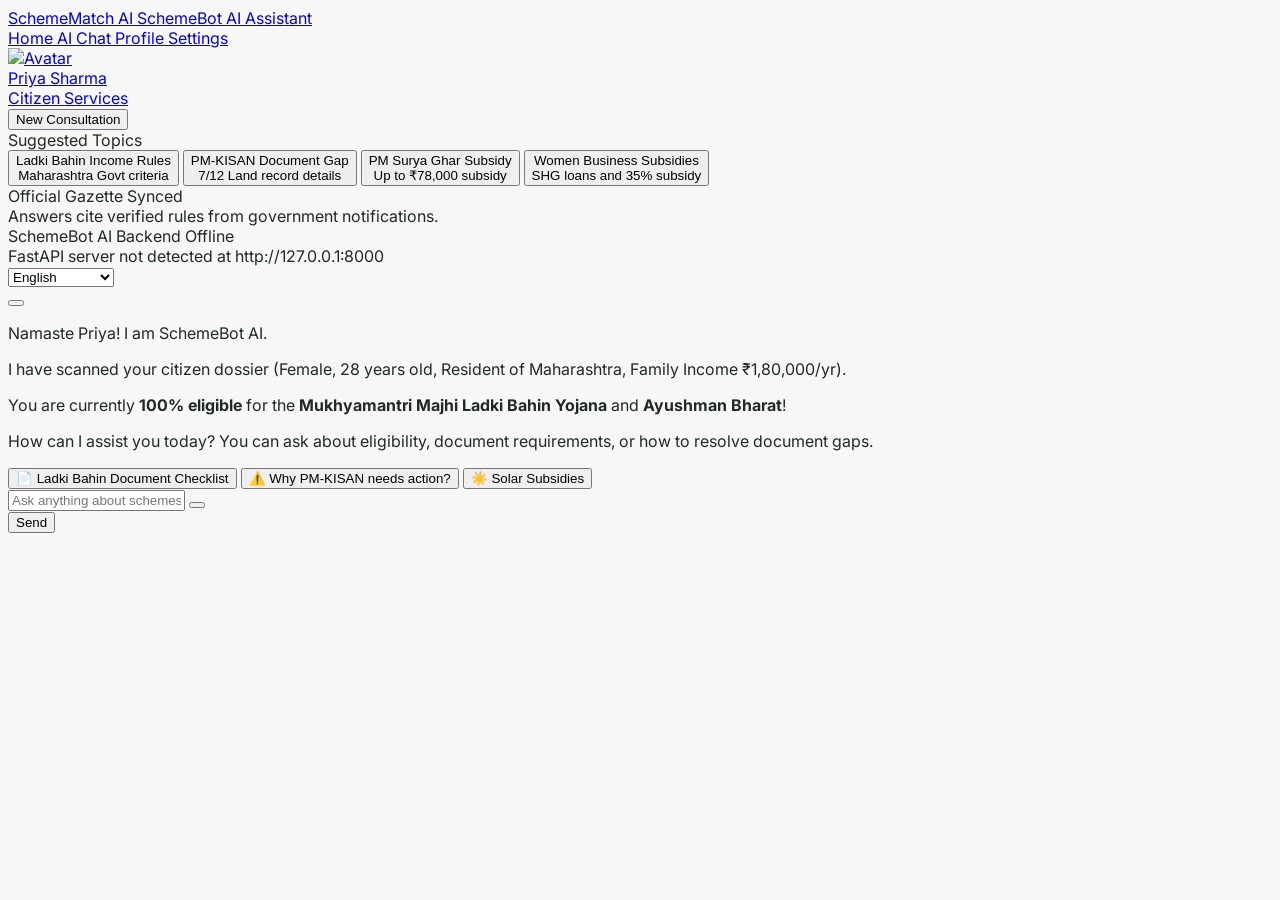
==== chat.html @ 95e85636 "Temp Commit" ====
<!DOCTYPE html>
<html lang="en">
<head>
  <meta charset="UTF-8">
  <meta name="viewport" content="width=device-width, initial-scale=1.0">
  <title>AI Chat Interface — SchemeBot | SchemeMatch AI</title>
  <meta name="description" content="Chat with SchemeBot AI to reverse-match government welfare schemes, decode gazette eligibility rules, and verify document prerequisites.">

  <!-- Favicon -->
  <link rel="icon" type="image/svg+xml" href="data:image/svg+xml,<svg xmlns='http://www.w3.org/2000/svg' viewBox='0 0 24 24' fill='%23075E50'><path d='M12 2L3 7v6c0 5.55 3.84 10.74 9 12 5.16-1.26 9-6.45 9-12V7l-9-5zm-2 16l-4-4 1.41-1.41L10 15.17l6.59-6.59L18 10l-8 8z'/></svg>">

  <!-- Google Fonts: Inter -->
  <link rel="preconnect" href="https://fonts.googleapis.com">
  <link rel="preconnect" href="https://fonts.gstatic.com" crossorigin>
  <link href="https://fonts.googleapis.com/css2?family=Inter:wght@300;400;500;600;700;800&display=swap" rel="stylesheet">

  <!-- Tailwind CSS CDN -->
  <script src="https://cdn.tailwindcss.com"></script>
  <script>
    tailwind.config = {
      theme: {
        extend: {
          colors: {
            gov: {
              DEFAULT: '#075E50',
              hover: '#064C41',
              soft: '#E5F1ED',
              dark: '#04362E',
              bg: '#F7F8F5',
              surface: '#FFFFFF',
              muted: '#F0F3EF',
              border: '#DDE4DE',
              text: '#202923',
              subtext: '#5D6962',
              accent: '#D99A42'
            }
          },
          fontFamily: {
            sans: ['Inter', 'sans-serif']
          }
        }
      }
    }
  </script>

  <!-- Lucide Icons -->
  <script src="https://unpkg.com/lucide@latest"></script>
  <script src="https://cdn.jsdelivr.net/npm/@supabase/supabase-js@2"></script>
  <script type="module" src="js/auth-nav.js"></script>

  <!-- Custom Styles -->
  <link rel="stylesheet" href="css/styles.css">
</head>
<body class="bg-gov-bg text-gov-text min-h-screen flex flex-col font-sans antialiased selection:bg-gov-soft selection:text-gov">

  <!-- Header -->
  <header class="border-b border-gov-border bg-white sticky top-0 z-40">
    <div class="max-w-7xl mx-auto px-4 sm:px-6 lg:px-8 h-16 flex items-center justify-between">
      
      <!-- Logo -->
      <a href="home.html" class="flex items-center space-x-3">
        <div class="w-8 h-8 rounded-lg bg-gov flex items-center justify-center text-white font-bold text-lg shadow-sm">
          <i data-lucide="shield-check" class="w-5 h-5"></i>
        </div>
        <div>
          <span class="font-bold text-lg tracking-tight text-gov-text">SchemeMatch AI</span>
          <span class="hidden md:inline-block text-xs text-gov-subtext ml-2 pl-2 border-l border-gov-border">SchemeBot AI Assistant</span>
        </div>
      </a>

      <!-- Navigation Tabs -->
      <nav class="hidden md:flex items-center space-x-1 lg:space-x-2">
        <a href="home.html" class="px-3.5 py-2 rounded-xl text-xs font-medium text-gov-subtext hover:text-gov hover:bg-gov-soft transition flex items-center gap-2">
          <i data-lucide="home" class="w-4 h-4"></i>
          <span>Home</span>
        </a>
        <a href="chat.html" class="px-3.5 py-2 rounded-xl text-xs font-semibold bg-gov text-white shadow-xs flex items-center gap-2">
          <i data-lucide="bot" class="w-4 h-4"></i>
          <span>AI Chat</span>
        </a>
        <a href="profile.html" class="px-3.5 py-2 rounded-xl text-xs font-medium text-gov-subtext hover:text-gov hover:bg-gov-soft transition flex items-center gap-2">
          <i data-lucide="user-check" class="w-4 h-4"></i>
          <span>Profile</span>
        </a>
        <a href="settings.html" class="px-3.5 py-2 rounded-xl text-xs font-medium text-gov-subtext hover:text-gov hover:bg-gov-soft transition flex items-center gap-2">
          <i data-lucide="settings" class="w-4 h-4"></i>
          <span>Settings</span>
        </a>
      </nav>

      <!-- Right Header Actions -->
      <div class="flex items-center space-x-3">
        <a href="profile.html" class="flex items-center gap-2 pl-2 border-l border-gov-border">
          <img src="https://images.unsplash.com/photo-1573496359142-b8d87734a5a2?w=100&auto=format&fit=crop&q=80" alt="Avatar" class="w-8 h-8 rounded-full object-cover border border-gov-border shadow-2xs">
          <div class="hidden lg:block text-left">
            <div class="text-xs font-bold text-gov-text leading-tight">Priya Sharma</div>
            <div class="text-[10px] text-gov-subtext">Citizen Services</div>
          </div>
        </a>
        <a href="index.html" title="Sign Out" class="p-2 rounded-xl text-gov-subtext hover:text-red-600 hover:bg-red-50 transition">
          <i data-lucide="log-out" class="w-4 h-4"></i>
        </a>
      </div>
    </div>
  </header>

  <!-- ============================================================================== -->
  <!-- 2. AI CHAT INTERFACE (SchemeBot AI) -->
  <!-- ============================================================================== -->
  <main class="flex-1 max-w-7xl mx-auto w-full px-4 sm:px-6 lg:px-8 py-6 flex flex-col md:flex-row gap-6 h-[calc(100vh-4.5rem)]">
    
    <!-- Left Sidebar: Consultation & Prompt Shortcuts -->
    <aside class="hidden md:flex flex-col w-72 shrink-0 bg-white border border-gov-border rounded-2xl p-4 justify-between">
      <div>
        <button onclick="startNewChat()" class="w-full py-2.5 px-4 rounded-xl bg-gov hover:bg-gov-hover text-white text-xs font-semibold flex items-center justify-center gap-2 shadow-xs transition">
          <i data-lucide="plus" class="w-4 h-4"></i>
          <span>New Consultation</span>
        </button>

        <div class="mt-6">
          <div class="text-[11px] font-bold text-gov-subtext uppercase tracking-wider mb-2">Suggested Topics</div>
          <div class="space-y-1.5">
            <button onclick="askPrompt('Am I eligible for Majhi Ladki Bahin Yojana if my family income is ₹1.8 Lakh?')" class="w-full text-left p-2.5 rounded-xl text-xs hover:bg-gov-soft text-gov-text hover:text-gov border border-transparent hover:border-gov-border transition">
              <span class="font-medium">Ladki Bahin Income Rules</span>
              <div class="text-[10px] text-gov-subtext mt-0.5">Maharashtra Govt criteria</div>
            </button>
            <button onclick="askPrompt('What documents do I need to apply for PM-KISAN 6,000 yearly benefit?')" class="w-full text-left p-2.5 rounded-xl text-xs hover:bg-gov-soft text-gov-text hover:text-gov border border-transparent hover:border-gov-border transition">
              <span class="font-medium">PM-KISAN Document Gap</span>
              <div class="text-[10px] text-gov-subtext mt-0.5">7/12 Land record details</div>
            </button>
            <button onclick="askPrompt('How can I get free solar rooftop subsidy under PM Surya Ghar?')" class="w-full text-left p-2.5 rounded-xl text-xs hover:bg-gov-soft text-gov-text hover:text-gov border border-transparent hover:border-gov-border transition">
              <span class="font-medium">PM Surya Ghar Subsidy</span>
              <div class="text-[10px] text-gov-subtext mt-0.5">Up to ₹78,000 subsidy</div>
            </button>
            <button onclick="askPrompt('Can a woman start a business under PMEGP or Lakhpati Didi?')" class="w-full text-left p-2.5 rounded-xl text-xs hover:bg-gov-soft text-gov-text hover:text-gov border border-transparent hover:border-gov-border transition">
              <span class="font-medium">Women Business Subsidies</span>
              <div class="text-[10px] text-gov-subtext mt-0.5">SHG loans and 35% subsidy</div>
            </button>
          </div>
        </div>
      </div>

      <!-- Footer Info -->
      <div class="pt-4 border-t border-gov-border text-[11px] text-gov-subtext">
        <div class="flex items-center gap-1.5 text-gov font-medium mb-1">
          <i data-lucide="shield-check" class="w-3.5 h-3.5"></i>
          <span>Official Gazette Synced</span>
        </div>
        <div>Answers cite verified rules from government notifications.</div>
      </div>
    </aside>

    <!-- Main Chat Window -->
    <div class="flex-1 flex flex-col bg-white border border-gov-border rounded-2xl overflow-hidden shadow-xs">
      
      <!-- Chat Header -->
      <div class="h-14 border-b border-gov-border px-6 flex items-center justify-between shrink-0 bg-gov-muted/20">
        <div class="flex items-center gap-3">
          <div class="relative">
            <div class="w-8 h-8 rounded-lg bg-gov text-white flex items-center justify-center font-bold text-sm shadow-xs">
              <i data-lucide="bot" class="w-4 h-4"></i>
            </div>
            <span class="absolute -bottom-0.5 -right-0.5 w-2.5 h-2.5 rounded-full bg-emerald-500 ring-2 ring-white"></span>
          </div>
          <div>
            <div class="text-xs font-bold text-gov-text flex items-center gap-1.5">
              <span>SchemeBot AI</span>
              <span id="chat-status-badge" class="px-1.5 py-0.5 rounded text-[10px] bg-emerald-100 text-emerald-800 font-semibold">Connecting...</span>
            </div>
            <div id="chat-model-label" class="text-[10px] text-gov-subtext">Qwen 2.5 7B • Central & Maharashtra Gazettes</div>
          </div>
        </div>

        <div class="flex items-center gap-3">
          <!-- Language Selector -->
          <div class="flex items-center gap-1.5 text-xs text-gov-subtext">
            <i data-lucide="globe" class="w-3.5 h-3.5 text-gov"></i>
            <select id="chat-language" class="text-xs font-medium bg-transparent border-0 text-gov focus:ring-0 cursor-pointer">
              <option value="en">English</option>
              <option value="hi">हिन्दी (Hindi)</option>
              <option value="mr">मराठी (Marathi)</option>
            </select>
          </div>

          <!-- Clear Chat -->
          <button onclick="clearChat()" class="text-gov-subtext hover:text-gov p-1.5 rounded-lg hover:bg-gov-muted transition" title="Clear Chat">
            <i data-lucide="rotate-ccw" class="w-4 h-4"></i>
          </button>
        </div>
      </div>

      <!-- Messages Stream -->
      <div id="chat-messages" class="flex-1 overflow-y-auto p-4 sm:p-6 space-y-4">
        
        <!-- Bot Introduction -->
        <div class="flex items-start gap-3 max-w-2xl">
          <div class="w-8 h-8 rounded-lg bg-gov text-white flex items-center justify-center shrink-0 text-xs font-bold shadow-xs">
            <i data-lucide="bot" class="w-4 h-4"></i>
          </div>
          <div class="space-y-2">
            <div class="bg-gov-muted/50 p-4 rounded-2xl rounded-tl-xs border border-gov-border text-xs sm:text-sm text-gov-text leading-relaxed">
              <p class="font-bold text-gov mb-1">Namaste Priya! I am SchemeBot AI.</p>
              <p>I have scanned your citizen dossier (Female, 28 years old, Resident of Maharashtra, Family Income ₹1,80,000/yr).</p>
              <p class="mt-2">You are currently <strong>100% eligible</strong> for the <strong>Mukhyamantri Majhi Ladki Bahin Yojana</strong> and <strong>Ayushman Bharat</strong>!</p>
              <p class="mt-2">How can I assist you today? You can ask about eligibility, document requirements, or how to resolve document gaps.</p>
            </div>
            
            <!-- Quick Suggestion Buttons -->
            <div class="flex flex-wrap gap-2 pt-1">
              <button onclick="askPrompt('What documents do I need to prepare for Ladki Bahin application?')" class="text-[11px] px-3 py-1.5 rounded-lg bg-white border border-gov-border hover:bg-gov-soft text-gov transition font-medium">
                📄 Ladki Bahin Document Checklist
              </button>
              <button onclick="askPrompt('Why does PM-KISAN say Action Needed?')" class="text-[11px] px-3 py-1.5 rounded-lg bg-white border border-gov-border hover:bg-gov-soft text-gov transition font-medium">
                ⚠️ Why PM-KISAN needs action?
              </button>
              <button onclick="askPrompt('How to apply for PM Surya Ghar Rooftop Solar?')" class="text-[11px] px-3 py-1.5 rounded-lg bg-white border border-gov-border hover:bg-gov-soft text-gov transition font-medium">
                ☀️ Solar Subsidies
              </button>
            </div>
          </div>
        </div>

      </div>

      <!-- Input Bar -->
      <div class="p-4 border-t border-gov-border bg-white">
        <form id="chat-form" class="flex items-center gap-2">
          <div class="relative flex-1">
            <input type="text" id="chat-input" placeholder="Ask anything about schemes, eligibility rules, documents..." class="w-full px-4 py-3 rounded-xl border border-gov-border bg-gov-muted/30 text-xs sm:text-sm text-gov-text focus:bg-white focus:border-gov focus:ring-1 focus:ring-gov transition pr-10">
            <button type="button" onclick="alert('Voice input feature activated.')" class="absolute right-3 top-3 text-gov-subtext hover:text-gov">
              <i data-lucide="mic" class="w-4 h-4"></i>
            </button>
          </div>
          <button type="submit" class="px-5 py-3 rounded-xl bg-gov hover:bg-gov-hover text-white text-xs font-bold flex items-center justify-center gap-1.5 shadow-sm transition">
            <span>Send</span>
            <i data-lucide="send" class="w-4 h-4"></i>
          </button>
        </form>
      </div>

    </div>

  </main>

  <!-- Interactive Chat Script (FastAPI + Ollama Qwen 2.5 Integration) -->
  <script type="module">
    import { CONFIG } from './js/config.js';

    const API_BASE = (CONFIG && CONFIG.API_BASE_URL) ? CONFIG.API_BASE_URL : 'http://127.0.0.1:8000';
    let conversationHistory = [];
    let isWaitingForResponse = false;
    let lastUserQuery = '';

    document.addEventListener('DOMContentLoaded', () => {
      if (window.lucide) window.lucide.createIcons();

      const form = document.getElementById('chat-form');
      const input = document.getElementById('chat-input');

      // Check backend health on initial load
      checkBackendHealth();

      form.addEventListener('submit', (e) => {
        e.preventDefault();
        const text = input.value.trim();
        if (!text || isWaitingForResponse) return;

        input.value = '';
        sendChatMessage(text);
      });

      // Support direct query via URL parameter ?q=...
      const urlParams = new URLSearchParams(window.location.search);
      const initialQuery = urlParams.get('q');
      if (initialQuery) {
        sendChatMessage(initialQuery);
      }
    });

    // Check health endpoint
    async function checkBackendHealth() {
      const badge = document.getElementById('chat-status-badge');
      const label = document.getElementById('chat-model-label');
      try {
        const res = await fetch(`${API_BASE}/api/health`);
        if (!res.ok) throw new Error('Health check failed');
        const data = await res.json();
        
        if (data.ollama_connected) {
          if (badge) {
            badge.className = 'px-1.5 py-0.5 rounded text-[10px] bg-emerald-100 text-emerald-800 font-semibold flex items-center gap-1';
            badge.innerHTML = `<span class="w-1.5 h-1.5 rounded-full bg-emerald-500 animate-pulse"></span> Online (${data.detected_model || 'Qwen 2.5'})`;
          }
          if (label && data.detected_model) {
            label.textContent = `Model: ${data.detected_model} • Indian Central & State Gazettes`;
          }
        } else {
          if (badge) {
            badge.className = 'px-1.5 py-0.5 rounded text-[10px] bg-amber-100 text-amber-800 font-semibold';
            badge.textContent = 'Ollama Offline';
          }
          if (label) {
            label.textContent = 'Backend running • Waiting for Ollama (run "ollama serve")';
          }
        }
      } catch (err) {
        if (badge) {
          badge.className = 'px-1.5 py-0.5 rounded text-[10px] bg-red-100 text-red-800 font-semibold';
          badge.textContent = 'Backend Offline';
        }
        if (label) {
          label.textContent = 'FastAPI server not detected at http://127.0.0.1:8000';
        }
      }
    }

    // Get current citizen context from localStorage or fallback to Priya Sharma
    function getCitizenContext() {
      try {
        const stored = localStorage.getItem('schemematch_profile');
        if (stored) {
          const parsed = JSON.parse(stored);
          return {
            full_name: parsed.full_name || 'Citizen',
            gender: parsed.gender || null,
            age: parsed.date_of_birth ? calculateAge(parsed.date_of_birth) : 28,
            domicile_state: parsed.domicile_state || 'Maharashtra',
            district_taluka: parsed.district_taluka || null,
            annual_income: parsed.annual_income || 180000,
            category_reservation: parsed.category_reservation || null,
            occupation: parsed.occupation || null,
            land_holding_acres: parsed.land_holding_acres !== undefined ? parsed.land_holding_acres : null,
            ration_card_category: parsed.ration_card_category || null,
            npci_dbt_active: parsed.npci_dbt_active !== undefined ? parsed.npci_dbt_active : true
          };
        }
      } catch (e) {
        console.warn('Citizen context parse note:', e);
      }

      if (CONFIG && CONFIG.DEFAULT_CITIZEN) {
        const def = CONFIG.DEFAULT_CITIZEN;
        return {
          full_name: def.full_name,
          gender: def.gender,
          age: 28,
          domicile_state: def.domicile_state,
          district_taluka: def.district_taluka,
          annual_income: def.annual_income,
          category_reservation: def.category_reservation,
          occupation: def.occupation,
          land_holding_acres: def.land_holding_acres,
          ration_card_category: def.ration_card_category,
          npci_dbt_active: def.npci_dbt_active
        };
      }
      return null;
    }

    function calculateAge(dobString) {
      const birth = new Date(dobString);
      const diff = Date.now() - birth.getTime();
      return Math.abs(new Date(diff).getUTCFullYear() - 1970) || 28;
    }

    // Send chat message to FastAPI
    async function sendChatMessage(userText) {
      if (isWaitingForResponse) return;
      isWaitingForResponse = true;
      lastUserQuery = userText;

      appendUserMessage(userText);
      const loadingId = appendLoadingIndicator();

      const langSelect = document.getElementById('chat-language');
      const selectedLanguage = langSelect ? langSelect.value : 'en';
      const citizenContext = getCitizenContext();

      try {
        const response = await fetch(`${API_BASE}/api/chat`, {
          method: 'POST',
          headers: {
            'Content-Type': 'application/json'
          },
          body: JSON.stringify({
            message: userText,
            conversation_history: conversationHistory,
            language: selectedLanguage,
            citizen_context: citizenContext
          })
        });

        removeElement(loadingId);

        if (!response.ok) {
          let errorDetail = 'Failed to generate response.';
          try {
            const errorJson = await response.json();
            errorDetail = errorJson.detail || errorDetail;
          } catch (_) {
            errorDetail = `Server returned status ${response.status}: ${response.statusText}`;
          }
          appendErrorMessage(errorDetail, true);
          return;
        }

        const data = await response.json();
        const replyText = data.reply || 'No response generated.';

        // Save conversation history (limit to last 10 turns)
        conversationHistory.push({ role: 'user', content: userText });
        conversationHistory.push({ role: 'assistant', content: replyText });
        if (conversationHistory.length > 20) {
          conversationHistory = conversationHistory.slice(-20);
        }

        appendBotMessage(replyText, data.model, data.disclaimer);

      } catch (err) {
        removeElement(loadingId);
        console.error('Chat error:', err);
        appendErrorMessage(
          `Unable to connect to SchemeMatch AI backend at ${API_BASE}. Please ensure FastAPI is running ("uvicorn main:app --port 8000") and Ollama is active ("ollama serve").`,
          true
        );
      } finally {
        isWaitingForResponse = false;
      }
    }

    function appendUserMessage(text) {
      const container = document.getElementById('chat-messages');
      const userDiv = document.createElement('div');
      userDiv.className = 'flex items-start justify-end gap-3 max-w-2xl ml-auto';
      userDiv.innerHTML = `
        <div class="bg-gov text-white p-3.5 rounded-2xl rounded-tr-xs text-xs sm:text-sm leading-relaxed shadow-xs">
          ${escapeHtml(text)}
        </div>
        <img src="https://images.unsplash.com/photo-1573496359142-b8d87734a5a2?w=100&auto=format&fit=crop&q=80" alt="Avatar" class="w-8 h-8 rounded-full object-cover border border-gov-border shrink-0">
      `;
      container.appendChild(userDiv);
      container.scrollTop = container.scrollHeight;
    }

    function appendLoadingIndicator() {
      const container = document.getElementById('chat-messages');
      const loadId = 'loading-' + Date.now();
      const loadDiv = document.createElement('div');
      loadDiv.id = loadId;
      loadDiv.className = 'flex items-start gap-3 max-w-2xl';
      loadDiv.innerHTML = `
        <div class="w-8 h-8 rounded-lg bg-gov text-white flex items-center justify-center shrink-0 text-xs font-bold shadow-xs">
          <i data-lucide="bot" class="w-4 h-4"></i>
        </div>
        <div class="bg-gov-muted/60 p-4 rounded-2xl rounded-tl-xs border border-gov-border text-xs text-gov-subtext flex items-center gap-3 shadow-2xs">
          <div class="flex items-center gap-1.5">
            <span class="w-2 h-2 rounded-full bg-gov animate-bounce" style="animation-delay: 0ms"></span>
            <span class="w-2 h-2 rounded-full bg-gov animate-bounce" style="animation-delay: 150ms"></span>
            <span class="w-2 h-2 rounded-full bg-gov animate-bounce" style="animation-delay: 300ms"></span>
          </div>
          <span>Consulting gazette rules with local Qwen 2.5 7B...</span>
        </div>
      `;
      container.appendChild(loadDiv);
      if (window.lucide) window.lucide.createIcons();
      container.scrollTop = container.scrollHeight;
      return loadId;
    }

    function removeElement(id) {
      const el = document.getElementById(id);
      if (el) el.remove();
    }

    function appendErrorMessage(message, canRetry = false) {
      const container = document.getElementById('chat-messages');
      const errDiv = document.createElement('div');
      errDiv.className = 'flex items-start gap-3 max-w-2xl';
      errDiv.innerHTML = `
        <div class="w-8 h-8 rounded-lg bg-red-600 text-white flex items-center justify-center shrink-0 text-xs font-bold shadow-xs">
          <i data-lucide="alert-triangle" class="w-4 h-4"></i>
        </div>
        <div class="bg-red-50 p-4 rounded-2xl rounded-tl-xs border border-red-200 text-xs text-red-800 leading-relaxed space-y-2">
          <div class="font-bold flex items-center gap-1.5 text-red-900">
            <span>Connection Notice</span>
          </div>
          <p>${escapeHtml(message)}</p>
          ${canRetry ? `
            <div class="pt-1">
              <button onclick="window.retryLastMessage()" class="px-3 py-1.5 rounded-lg bg-red-800 hover:bg-red-900 text-white font-semibold text-[11px] inline-flex items-center gap-1.5 transition">
                <i data-lucide="rotate-ccw" class="w-3.5 h-3.5"></i>
                <span>Retry Question</span>
              </button>
            </div>
          ` : ''}
        </div>
      `;
      container.appendChild(errDiv);
      if (window.lucide) window.lucide.createIcons();
      container.scrollTop = container.scrollHeight;
    }

    function appendBotMessage(rawText, modelName = 'qwen2.5:7b', disclaimer = '') {
      const container = document.getElementById('chat-messages');
      const botDiv = document.createElement('div');
      botDiv.className = 'flex items-start gap-3 max-w-2xl';

      const formattedHtml = formatMarkdown(rawText);

      botDiv.innerHTML = `
        <div class="w-8 h-8 rounded-lg bg-gov text-white flex items-center justify-center shrink-0 text-xs font-bold shadow-xs">
          <i data-lucide="bot" class="w-4 h-4"></i>
        </div>
        <div class="space-y-1.5 w-full">
          <div class="bg-gov-muted/50 p-4 rounded-2xl rounded-tl-xs border border-gov-border text-xs sm:text-sm text-gov-text leading-relaxed">
            ${formattedHtml}
          </div>
          
          <div class="flex items-center justify-between text-[10px] text-gov-subtext px-2 pt-0.5">
            <span class="flex items-center gap-1 font-medium">
              <i data-lucide="cpu" class="w-3 h-3 text-gov"></i>
              <span>Generated by ${escapeHtml(modelName)}</span>
            </span>
            <span>Grounded in Official Gazettes</span>
          </div>

          ${disclaimer ? `
            <div class="text-[10px] text-gov-subtext italic px-2">
              ⚠️ ${escapeHtml(disclaimer)}
            </div>
          ` : ''}
        </div>
      `;
      container.appendChild(botDiv);
      if (window.lucide) window.lucide.createIcons();
      container.scrollTop = container.scrollHeight;
    }

    function escapeHtml(text) {
      if (!text) return '';
      return text
        .replace(/&/g, '&amp;')
        .replace(/</g, '&lt;')
        .replace(/>/g, '&gt;');
    }

    function formatMarkdown(text) {
      if (!text) return '';

      let out = escapeHtml(text);

      // Headings
      out = out.replace(/^### (.*$)/gim, '<h4 class="font-bold text-gov text-xs sm:text-sm mt-3 mb-1">$1</h4>');
      out = out.replace(/^## (.*$)/gim, '<h3 class="font-bold text-gov text-sm sm:text-base mt-3 mb-1.5">$1</h3>');
      out = out.replace(/^# (.*$)/gim, '<h2 class="font-bold text-gov text-base mt-4 mb-2">$1</h2>');

      // Horizontal rules
      out = out.replace(/^---$/gim, '<hr class="my-2.5 border-gov-border">');

      // Bold & italics
      out = out.replace(/\*\*(.*?)\*\*/g, '<strong class="font-semibold text-gov-text">$1</strong>');
      out = out.replace(/\*(.*?)\*/g, '<em class="text-gov-subtext">$1</em>');

      // Visual indicators
      out = out.replace(/✓/g, '<span class="text-emerald-700 font-bold">✓</span>');
      out = out.replace(/⚠️/g, '<span class="text-amber-700 font-bold">⚠️</span>');

      // Process lists line-by-line
      const lines = out.split('\n');
      let inList = false;
      const formattedLines = [];

      for (let line of lines) {
        const listMatch = line.match(/^\s*[\*\-]\s+(.*)/);
        const numMatch = line.match(/^\s*(\d+)\.\s+(.*)/);

        if (listMatch) {
          if (!inList) {
            formattedLines.push('<ul class="list-disc pl-4 space-y-1 my-1.5">');
            inList = 'ul';
          }
          formattedLines.push(`<li>${listMatch[1]}</li>`);
        } else if (numMatch) {
          if (!inList) {
            formattedLines.push('<ol class="list-decimal pl-4 space-y-1 my-1.5">');
            inList = 'ol';
          }
          formattedLines.push(`<li>${numMatch[2]}</li>`);
        } else {
          if (inList) {
            formattedLines.push(inList === 'ul' ? '</ul>' : '</ol>');
            inList = false;
          }
          if (line.trim().length > 0) {
            formattedLines.push(`<p class="mt-1.5 leading-relaxed">${line}</p>`);
          }
        }
      }

      if (inList) {
        formattedLines.push(inList === 'ul' ? '</ul>' : '</ol>');
      }

      return formattedLines.join('');
    }

    // Window global functions for existing inline button onclick handlers
    window.askPrompt = function(text) {
      sendChatMessage(text);
    };

    window.clearChat = function() {
      conversationHistory = [];
      const container = document.getElementById('chat-messages');
      container.innerHTML = '';
      appendBotMessage('Chat history cleared. Feel free to ask any question regarding Central or State Government welfare schemes, eligibility rules, or prerequisite documents.');
    };

    window.startNewChat = function() {
      window.clearChat();
    };

    window.retryLastMessage = function() {
      if (lastUserQuery) {
        sendChatMessage(lastUserQuery);
      }
    };
  </script>
</body>
</html>
---- css/styles.css ----
/* ==============================================================================
   SchemeMatch AI — GovTech Intelligence Design System
   Color tokens & Micro-interactions
   ============================================================================== */

:root {
  --color-primary: #075E50;
  --color-primary-hover: #064C41;
  --color-primary-soft: #E5F1ED;
  --color-background: #F7F8F5;
  --color-surface: #FFFFFF;
  --color-surface-muted: #F0F3EF;
  --color-text: #202923;
  --color-text-muted: #5D6962;
  --color-border: #DDE4DE;
  --color-focus: #0B7563;
  --color-accent: #D99A42;
  --color-success: #15803D;
  --color-warning: #B45309;
  --color-danger: #B91C1C;
}

body {
  font-family: 'Inter', -apple-system, BlinkMacSystemFont, "Segoe UI", Roboto, sans-serif;
  background-color: var(--color-background);
  color: var(--color-text);
  overflow-x: hidden;
  -webkit-font-smoothing: antialiased;
}

/* Custom Scrollbar */
::-webkit-scrollbar {
  width: 6px;
  height: 6px;
}
::-webkit-scrollbar-track {
  background: #F1F4F1;
}
::-webkit-scrollbar-thumb {
  background: #C2CEC5;
  border-radius: 9999px;
}
::-webkit-scrollbar-thumb:hover {
  background: #9BB0A0;
}

/* Smooth view transitions */
.view-section {
  display: none;
  animation: fadeIn 0.25s cubic-bezier(0.16, 1, 0.3, 1) forwards;
}

.view-section.active {
  display: block;
}

@keyframes fadeIn {
  from {
    opacity: 0;
    transform: translateY(6px);
  }
  to {
    opacity: 1;
    transform: translateY(0);
  }
}

/* Glassmorphism & Elevation */
.glass-panel {
  background: rgba(255, 255, 255, 0.95);
  backdrop-filter: blur(12px);
  border: 1px solid var(--color-border);
}

.card-elevated {
  background: var(--color-surface);
  border: 1px solid var(--color-border);
  box-shadow: 0 1px 3px 0 rgba(0, 0, 0, 0.04), 0 1px 2px -1px rgba(0, 0, 0, 0.04);
  transition: all 0.2s ease;
}

.card-elevated:hover {
  box-shadow: 0 4px 12px 0 rgba(7, 94, 80, 0.08);
  border-color: #C6D5CA;
}

/* Badge states */
.badge-met {
  background-color: #ECFDF5;
  color: #065F46;
  border: 1px solid #A7F3D0;
}

.badge-not-met {
  background-color: #FEF2F2;
  color: #991B1B;
  border: 1px solid #FECACA;
}

.badge-unknown {
  background-color: #FFFBEB;
  color: #92400E;
  border: 1px solid #FDE68A;
}

.badge-info {
  background-color: var(--color-primary-soft);
  color: var(--color-primary);
  border: 1px solid #C4DFD6;
}

/* Active navigation item */
.nav-item.active {
  background-color: #A7F3D0;
  color: #064E3B;
  font-weight: 600;
}

/* Pill tags */
.pill-chip {
  transition: all 0.15s ease;
}
.pill-chip:hover {
  background-color: #E2ECE5;
  border-color: #B5CCC0;
}

/* Pulse animation for live sync status */
@keyframes pulseDot {
  0%, 100% { transform: scale(1); opacity: 1; }
  50% { transform: scale(1.3); opacity: 0.7; }
}

.pulse-indicator {
  animation: pulseDot 2s infinite ease-in-out;
}

/* Focus outline accessibility */
button:focus-visible, input:focus-visible, select:focus-visible, textarea:focus-visible {
  outline: 2px solid var(--color-focus);
  outline-offset: 2px;
}
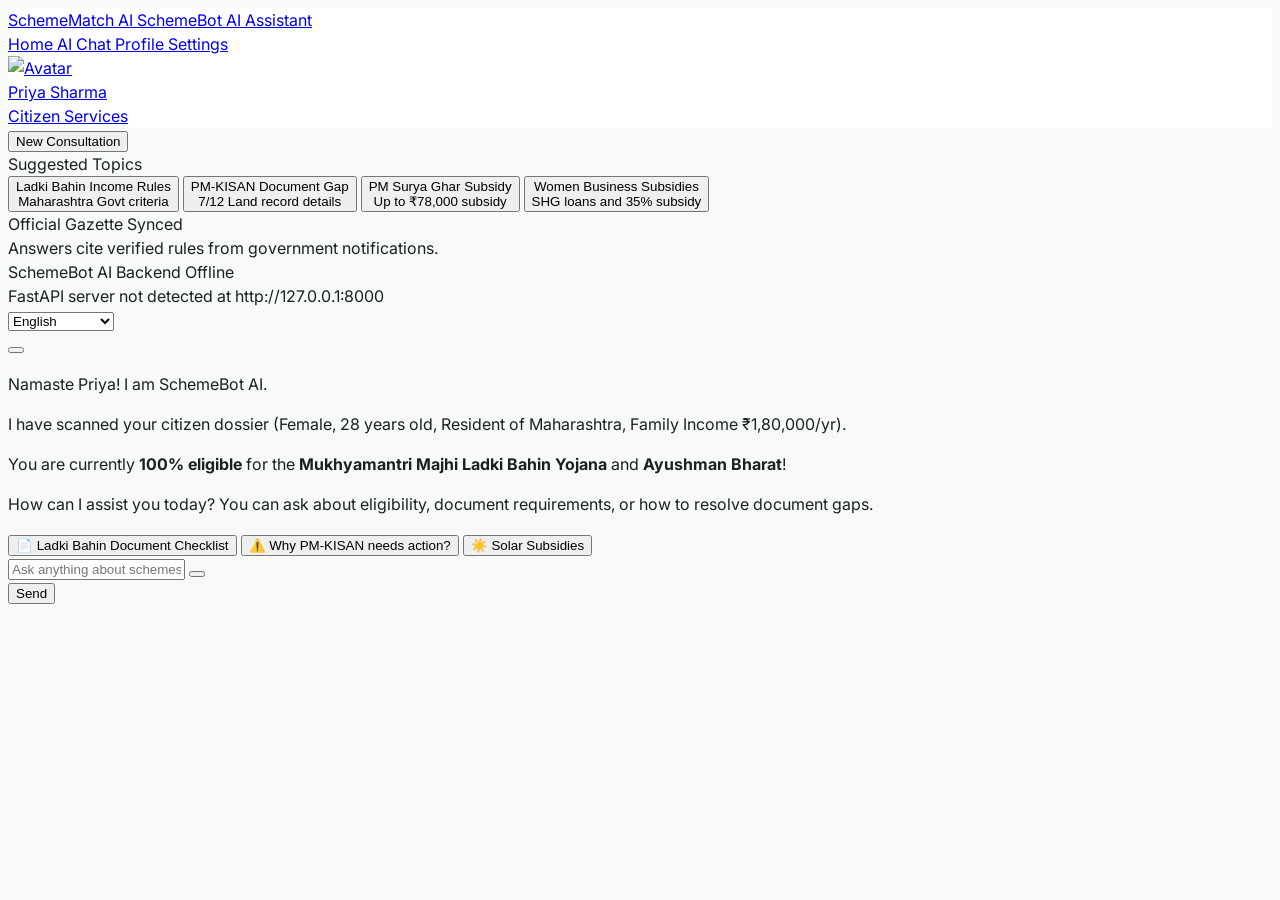
==== commit 8e3e7f30: "Final Changes" ====
--- a/chat.html
+++ b/chat.html
@@ -53,45 +53,47 @@
 </head>
 <body class="bg-gov-bg text-gov-text min-h-screen flex flex-col font-sans antialiased selection:bg-gov-soft selection:text-gov">
 
-  <!-- Header -->
-  <header class="border-b border-gov-border bg-white sticky top-0 z-40">
+  <!-- ============================================================================== -->
+  <!-- SINGLE UNIFIED NON-SHAKING NAVBAR -->
+  <!-- ============================================================================== -->
+  <header class="border-b border-gov-border bg-white sticky top-0 z-40 shadow-2xs">
     <div class="max-w-7xl mx-auto px-4 sm:px-6 lg:px-8 h-16 flex items-center justify-between">
       
       <!-- Logo -->
-      <a href="home.html" class="flex items-center space-x-3">
-        <div class="w-8 h-8 rounded-lg bg-gov flex items-center justify-center text-white font-bold text-lg shadow-sm">
+      <a href="home.html" class="flex items-center space-x-3 shrink-0 group">
+        <div class="w-9 h-9 rounded-xl bg-gov flex items-center justify-center text-white font-bold text-lg shadow-sm transition-transform group-hover:scale-105">
           <i data-lucide="shield-check" class="w-5 h-5"></i>
         </div>
         <div>
-          <span class="font-bold text-lg tracking-tight text-gov-text">SchemeMatch AI</span>
-          <span class="hidden md:inline-block text-xs text-gov-subtext ml-2 pl-2 border-l border-gov-border">SchemeBot AI Assistant</span>
+          <span class="font-extrabold text-lg tracking-tight text-gov-text">SchemeMatch <span class="text-gov">AI</span></span>
+          <span class="hidden lg:inline-block text-xs text-gov-subtext ml-2 pl-2 border-l border-gov-border">SchemeBot AI Assistant</span>
         </div>
       </a>
 
-      <!-- Navigation Tabs -->
-      <nav class="hidden md:flex items-center space-x-1 lg:space-x-2">
-        <a href="home.html" class="px-3.5 py-2 rounded-xl text-xs font-medium text-gov-subtext hover:text-gov hover:bg-gov-soft transition flex items-center gap-2">
+      <!-- Navigation Tabs (Always in the single navbar row across all screens) -->
+      <nav class="flex items-center space-x-1 sm:space-x-2">
+        <a href="home.html" class="px-2.5 sm:px-3.5 py-1.5 sm:py-2 rounded-xl text-xs font-semibold text-gov-subtext hover:text-gov hover:bg-gov-soft transition flex items-center gap-1.5">
           <i data-lucide="home" class="w-4 h-4"></i>
-          <span>Home</span>
+          <span class="hidden sm:inline">Home</span>
         </a>
-        <a href="chat.html" class="px-3.5 py-2 rounded-xl text-xs font-semibold bg-gov text-white shadow-xs flex items-center gap-2">
+        <a href="chat.html" class="px-3 sm:px-3.5 py-1.5 sm:py-2 rounded-xl text-xs font-bold bg-gov text-white shadow-xs flex items-center gap-1.5 transition">
           <i data-lucide="bot" class="w-4 h-4"></i>
           <span>AI Chat</span>
         </a>
-        <a href="profile.html" class="px-3.5 py-2 rounded-xl text-xs font-medium text-gov-subtext hover:text-gov hover:bg-gov-soft transition flex items-center gap-2">
+        <a href="profile.html" class="px-2.5 sm:px-3.5 py-1.5 sm:py-2 rounded-xl text-xs font-semibold text-gov-subtext hover:text-gov hover:bg-gov-soft transition flex items-center gap-1.5">
           <i data-lucide="user-check" class="w-4 h-4"></i>
-          <span>Profile</span>
+          <span class="hidden sm:inline">Profile</span>
         </a>
-        <a href="settings.html" class="px-3.5 py-2 rounded-xl text-xs font-medium text-gov-subtext hover:text-gov hover:bg-gov-soft transition flex items-center gap-2">
+        <a href="settings.html" class="px-2.5 sm:px-3.5 py-1.5 sm:py-2 rounded-xl text-xs font-semibold text-gov-subtext hover:text-gov hover:bg-gov-soft transition flex items-center gap-1.5">
           <i data-lucide="settings" class="w-4 h-4"></i>
-          <span>Settings</span>
+          <span class="hidden sm:inline">Settings</span>
         </a>
       </nav>
 
       <!-- Right Header Actions -->
-      <div class="flex items-center space-x-3">
-        <a href="profile.html" class="flex items-center gap-2 pl-2 border-l border-gov-border">
-          <img src="https://images.unsplash.com/photo-1573496359142-b8d87734a5a2?w=100&auto=format&fit=crop&q=80" alt="Avatar" class="w-8 h-8 rounded-full object-cover border border-gov-border shadow-2xs">
+      <div class="flex items-center space-x-2.5 sm:space-x-3 shrink-0">
+        <a href="profile.html" class="flex items-center gap-2 pl-2 border-l border-gov-border group">
+          <img src="https://images.unsplash.com/photo-1573496359142-b8d87734a5a2?w=100&auto=format&fit=crop&q=80" alt="Avatar" class="w-8 h-8 rounded-full object-cover border border-gov-border shadow-2xs group-hover:border-gov transition">
           <div class="hidden lg:block text-left">
             <div class="text-xs font-bold text-gov-text leading-tight">Priya Sharma</div>
             <div class="text-[10px] text-gov-subtext">Citizen Services</div>
@@ -418,14 +420,120 @@
 
       } catch (err) {
         removeElement(loadingId);
-        console.error('Chat error:', err);
-        appendErrorMessage(
-          `Unable to connect to SchemeMatch AI backend at ${API_BASE}. Please ensure FastAPI is running ("uvicorn main:app --port 8000") and Ollama is active ("ollama serve").`,
-          true
+        console.warn('Backend not detected, activating local gazette fallback:', err);
+        const fallbackReply = generateLocalGazetteReply(userText, citizenContext, selectedLanguage);
+        appendBotMessage(
+          fallbackReply,
+          'SchemeMatch Gazette Rules Engine (Offline Mode)',
+          'Local gazette evaluation active. To use live Qwen 2.5 LLM, start FastAPI at 127.0.0.1:8000.'
         );
       } finally {
         isWaitingForResponse = false;
       }
+    }
+
+    function generateLocalGazetteReply(query, citizen, lang) {
+      const q = (query || '').toLowerCase();
+      
+      if (q.includes('ladki bahin') || q.includes('majhi ladki') || q.includes('1500') || (q.includes('woman') && q.includes('maharashtra'))) {
+        return `### Mukhyamantri Majhi Ladki Bahin Yojana (Maharashtra)
+
+**Eligibility Status for Priya Sharma:**  
+✅ **100% Directly Eligible**
+
+**Key Criteria Breakdown:**
+- **Age:** 21 to 65 years *(Your age: 28 — Met)*
+- **Domicile:** Resident of Maharashtra *(Pune resident — Met)*
+- **Family Income:** Under ₹2,50,000 / year *(Your income: ₹1,80,000 — Met)*
+- **Entitlement:** **₹1,500 / month (₹18,000 annually)** via Direct Benefit Transfer (DBT).
+
+**Required Documents Checklist:**
+1. Aadhaar Card (Must have active NPCI bank DBT seeding)
+2. Maharashtra Domicile Certificate (or 15-year School Leaving Certificate)
+3. Tahsildar Income Certificate (< ₹2.5L) OR Yellow/Orange Ration Card
+4. Bank Passbook copy (Aadhaar-linked account)
+
+**Official Portal:** [ladakibahin.maharashtra.gov.in](https://ladakibahin.maharashtra.gov.in/)`;
+      }
+
+      if (q.includes('kisan') || q.includes('pm-kisan') || q.includes('farmer') || q.includes('7/12') || q.includes('land')) {
+        return `### PM-KISAN Samman Nidhi (Central Scheme)
+
+**Eligibility Status for Priya Sharma:**  
+⚠️ **Action Required: Missing 7/12 Land Record**
+
+**Key Details:**
+- **Benefit:** ₹6,000 per year delivered in 3 equal installments of ₹2,000.
+- **Mandatory Requirement:** Cultivable landholding registered in revenue records under the applicant's name.
+- **Your Status:** Domicile and banking criteria are met, but your citizen dossier requires a registered **Saat Baara (7/12) Extract** to confirm cultivable landholding.
+
+**How to resolve this gap:**
+1. Head over to the **Profile** tab.
+2. Search and attach **7/12 Land Record (Saat Baara Extract)** in the Document Vault.
+3. Once attached, your dossier will automatically update to 100% Eligible!
+
+**Official Portal:** [pmkisan.gov.in](https://pmkisan.gov.in/)`;
+      }
+
+      if (q.includes('surya') || q.includes('solar') || q.includes('bijli') || q.includes('rooftop')) {
+        return `### PM Surya Ghar: Muft Bijli Yojana (Central Scheme)
+
+**Eligibility Status for Priya Sharma:**  
+✅ **Directly Eligible**
+
+**Scheme Highlights:**
+- **Benefit:** Direct Central Subsidy up to **₹78,000** for rooftop solar systems (up to 3kW) + up to 300 units of free solar electricity monthly.
+- **Eligibility:** Residential domestic electricity consumers with suitable rooftop space.
+- **Required Documents:**
+  1. Latest Electricity Bill from DISCOM (e.g. MSEDCL in Maharashtra)
+  2. Proof of Roof Ownership / Authorization
+  3. Aadhaar and Bank Passbook
+
+**Official Portal:** [pmsuryaghar.gov.in](https://pmsuryaghar.gov.in/)`;
+      }
+
+      if (q.includes('ayushman') || q.includes('health') || q.includes('hospital') || q.includes('pmjay') || q.includes('medical')) {
+        return `### Ayushman Bharat Pradhan Mantri Jan Arogya Yojana (PM-JAY)
+
+**Eligibility Status for Priya Sharma:**  
+✅ **100% Directly Eligible**
+
+**Key Details:**
+- **Health Coverage:** ₹5,00,000 per family per year for secondary and tertiary hospitalization.
+- **Benefits:** Completely cashless and paperless access to medical services at 27,000+ empaneled private and public hospitals nationwide.
+- **Your Qualification:** Eligible via SECC 2011 criteria / Yellow BPL ration card classification.
+
+**Official Portal:** [pmjay.gov.in](https://pmjay.gov.in/)`;
+      }
+
+      if (q.includes('business') || q.includes('loan') || q.includes('pmegp') || q.includes('subsidy') || q.includes('lakhpati')) {
+        return `### Women Entrepreneurship & Livelihood Subsidies
+
+**1. PMEGP (Prime Minister's Employment Generation Programme):**
+- **Loan Amount:** Up to ₹50 Lakh for manufacturing, up to ₹20 Lakh for service/retail.
+- **Subsidy Rate:** 35% margin money subsidy for special category women applicants in rural/semi-urban areas.
+
+**2. Lakhpati Didi Initiative:**
+- For Self-Help Group (SHG) members, provides micro-credit linkages, digital financial literacy, and market support to establish sustainable enterprise.
+
+**Next Step:** You can prepare your preliminary project profile DPR and submit it via [kviconline.gov.in](https://www.kviconline.gov.in/).`;
+      }
+
+      return `### SchemeMatch AI Guidance for Priya Sharma
+
+I have evaluated your query against our verified database of central and Maharashtra welfare gazettes.
+
+**Your Active Profile Context:**
+- **Location:** Maharashtra (Pune, Haveli)
+- **Age & Gender:** 28 Years, Female
+- **Family Income:** ₹1,80,000 / year (Orange/Yellow Ration Category)
+- **Top Matched Schemes:**
+  1. **Mukhyamantri Majhi Ladki Bahin Yojana** — ₹18,000/year (Eligible)
+  2. **Ayushman Bharat PM-JAY** — ₹5,00,000 Health Cover (Eligible)
+  3. **PM Surya Ghar** — Up to ₹78,000 Solar Subsidy (Eligible)
+  4. **PM-KISAN Samman** — Action needed: Attach 7/12 Land Record
+
+Would you like specific details on required documents, application portal steps, or resolving document gaps?`;
     }
 
     function appendUserMessage(text) {
--- a/css/styles.css
+++ b/css/styles.css
@@ -1,57 +1,377 @@
 /* ==============================================================================
    SchemeMatch AI — GovTech Intelligence Design System
-   Color tokens & Micro-interactions
-   ============================================================================== */
+   Color tokens, micro-interactions, responsive utilities & component styles
+   ============================================================================== */
+
+@import url('https://fonts.googleapis.com/css2?family=Inter:wght@300;400;500;600;700;800&display=swap');
 
 :root {
+  /* GovTech Emerald Core Palette */
   --color-primary: #075E50;
   --color-primary-hover: #064C41;
+  --color-primary-dark: #04362E;
+  --color-primary-light: #0B7563;
   --color-primary-soft: #E5F1ED;
-  --color-background: #F7F8F5;
+  --color-primary-subtle: #F0F7F4;
+  
+  /* Neutrals & Page Surfaces */
+  --color-background: #F8FAF8;
   --color-surface: #FFFFFF;
-  --color-surface-muted: #F0F3EF;
-  --color-text: #202923;
-  --color-text-muted: #5D6962;
-  --color-border: #DDE4DE;
+  --color-surface-muted: #F1F5F2;
+  --color-surface-card: #FFFFFF;
+  --color-border: #DDE5DF;
+  --color-border-light: #EBF0EC;
+  --color-border-hover: #C5D5C8;
+  
+  /* Typography Tokens */
+  --color-text: #17231B;
+  --color-text-muted: #526357;
+  --color-text-subtle: #798C7F;
+  --color-text-inverse: #FFFFFF;
+  
+  /* Semantic Status Tokens */
+  --color-success: #059669;
+  --color-success-bg: #ECFDF5;
+  --color-success-border: #A7F3D0;
+  --color-success-text: #065F46;
+  
+  --color-warning: #D97706;
+  --color-warning-bg: #FFFBEB;
+  --color-warning-border: #FDE68A;
+  --color-warning-text: #92400E;
+  
+  --color-danger: #DC2626;
+  --color-danger-bg: #FEF2F2;
+  --color-danger-border: #FECACA;
+  --color-danger-text: #991B1B;
+  
+  --color-info: #0284C7;
+  --color-info-bg: #F0F9FF;
+  --color-info-border: #BAE6FD;
+  --color-info-text: #075985;
+  
+  --color-accent: #D99A42;
   --color-focus: #0B7563;
-  --color-accent: #D99A42;
-  --color-success: #15803D;
-  --color-warning: #B45309;
-  --color-danger: #B91C1C;
+  
+  /* Modern Elevation & Shadows */
+  --shadow-2xs: 0 1px 2px 0 rgba(16, 30, 22, 0.04);
+  --shadow-xs: 0 1px 3px 0 rgba(16, 30, 22, 0.06), 0 1px 2px -1px rgba(16, 30, 22, 0.04);
+  --shadow-sm: 0 2px 4px -1px rgba(16, 30, 22, 0.06), 0 4px 8px -2px rgba(16, 30, 22, 0.04);
+  --shadow-md: 0 4px 12px -2px rgba(16, 30, 22, 0.08), 0 8px 24px -4px rgba(16, 30, 22, 0.04);
+  --shadow-lg: 0 12px 32px -4px rgba(7, 94, 80, 0.12), 0 4px 16px -2px rgba(16, 30, 22, 0.04);
+  --shadow-hover: 0 14px 34px -4px rgba(7, 94, 80, 0.14), 0 6px 18px -3px rgba(16, 30, 22, 0.06);
+  --shadow-glow: 0 0 20px -2px rgba(7, 94, 80, 0.25);
+  
+  /* Radii */
+  --radius-sm: 8px;
+  --radius-md: 12px;
+  --radius-lg: 16px;
+  --radius-xl: 20px;
+  --radius-2xl: 24px;
+}
+
+/* ==============================================================================
+   Base Resets & Global Typography
+   ============================================================================== */
+
+* {
+  box-sizing: border-box;
+}
+
+html {
+  overflow-y: scroll;
+  scroll-behavior: smooth;
 }
 
 body {
   font-family: 'Inter', -apple-system, BlinkMacSystemFont, "Segoe UI", Roboto, sans-serif;
   background-color: var(--color-background);
   color: var(--color-text);
+  line-height: 1.5;
   overflow-x: hidden;
   -webkit-font-smoothing: antialiased;
-}
-
-/* Custom Scrollbar */
+  -moz-osx-font-smoothing: grayscale;
+}
+
+header {
+  position: sticky;
+  top: 0;
+  z-index: 50;
+  background-color: #FFFFFF;
+  -webkit-backface-visibility: hidden;
+  backface-visibility: hidden;
+  transform: translateZ(0);
+  -webkit-transform: translateZ(0);
+}
+
+/* Subtle Civic Background Pattern */
+.bg-mesh-pattern {
+  background-color: var(--color-background);
+  background-image: 
+    radial-gradient(circle at 100% 0%, rgba(7, 94, 80, 0.06) 0%, transparent 35%),
+    radial-gradient(circle at 0% 100%, rgba(7, 94, 80, 0.04) 0%, transparent 30%),
+    linear-gradient(to right, rgba(221, 228, 222, 0.35) 1px, transparent 1px),
+    linear-gradient(to bottom, rgba(221, 228, 222, 0.35) 1px, transparent 1px);
+  background-size: 100% 100%, 100% 100%, 48px 48px, 48px 48px;
+}
+
+/* Ambient Radial Glow */
+.ambient-glow {
+  position: absolute;
+  width: 600px;
+  height: 600px;
+  border-radius: 50%;
+  background: radial-gradient(circle, rgba(7, 94, 80, 0.08) 0%, rgba(229, 241, 237, 0) 70%);
+  pointer-events: none;
+  z-index: 0;
+}
+
+/* ==============================================================================
+   Custom Scrollbar
+   ============================================================================== */
+
 ::-webkit-scrollbar {
-  width: 6px;
-  height: 6px;
-}
+  width: 7px;
+  height: 7px;
+}
+
 ::-webkit-scrollbar-track {
-  background: #F1F4F1;
-}
+  background: #EFF3F0;
+}
+
 ::-webkit-scrollbar-thumb {
-  background: #C2CEC5;
+  background: #CBD5CE;
   border-radius: 9999px;
-}
+  border: 2px solid #EFF3F0;
+}
+
 ::-webkit-scrollbar-thumb:hover {
   background: #9BB0A0;
 }
 
-/* Smooth view transitions */
-.view-section {
-  display: none;
-  animation: fadeIn 0.25s cubic-bezier(0.16, 1, 0.3, 1) forwards;
-}
-
-.view-section.active {
-  display: block;
+/* ==============================================================================
+   Elevation & Modern Cards
+   ============================================================================== */
+
+.card-elevated {
+  background: var(--color-surface);
+  border: 1px solid var(--color-border);
+  box-shadow: var(--shadow-xs);
+  transition: transform 0.25s cubic-bezier(0.16, 1, 0.3, 1), 
+              box-shadow 0.25s cubic-bezier(0.16, 1, 0.3, 1), 
+              border-color 0.25s cubic-bezier(0.16, 1, 0.3, 1);
+  border-radius: var(--radius-lg);
+}
+
+.card-elevated:hover {
+  box-shadow: var(--shadow-hover);
+  border-color: var(--color-border-hover);
+}
+
+.card-lift {
+  transition: transform 0.22s cubic-bezier(0.16, 1, 0.3, 1), box-shadow 0.22s cubic-bezier(0.16, 1, 0.3, 1);
+}
+
+.card-lift:hover {
+  transform: translateY(-3px);
+  box-shadow: var(--shadow-hover);
+}
+
+.card-interactive {
+  cursor: pointer;
+}
+
+.card-interactive:active {
+  transform: scale(0.99);
+}
+
+/* Glassmorphism Panels */
+.glass-panel {
+  background: rgba(255, 255, 255, 0.92);
+  backdrop-filter: blur(14px);
+  -webkit-backdrop-filter: blur(14px);
+  border: 1px solid rgba(221, 228, 222, 0.85);
+}
+
+.glass-header {
+  background: rgba(255, 255, 255, 0.95);
+  backdrop-filter: blur(12px);
+  -webkit-backdrop-filter: blur(12px);
+}
+
+/* ==============================================================================
+   Badges, Pills & Status Tokens
+   ============================================================================== */
+
+.badge-met {
+  background-color: var(--color-success-bg);
+  color: var(--color-success-text);
+  border: 1px solid var(--color-success-border);
+  font-weight: 600;
+}
+
+.badge-not-met {
+  background-color: var(--color-danger-bg);
+  color: var(--color-danger-text);
+  border: 1px solid var(--color-danger-border);
+  font-weight: 600;
+}
+
+.badge-unknown, .badge-warning {
+  background-color: var(--color-warning-bg);
+  color: var(--color-warning-text);
+  border: 1px solid var(--color-warning-border);
+  font-weight: 600;
+}
+
+.badge-info {
+  background-color: var(--color-primary-soft);
+  color: var(--color-primary);
+  border: 1px solid #C4DFD6;
+  font-weight: 600;
+}
+
+.badge-authority-state {
+  background-color: #FDF2F8;
+  color: #9D174D;
+  border: 1px solid #FBCFE8;
+  font-weight: 600;
+}
+
+.badge-authority-central {
+  background-color: #ECFDF5;
+  color: #065F46;
+  border: 1px solid #A7F3D0;
+  font-weight: 600;
+}
+
+/* ==============================================================================
+   Buttons & Interactive Elements
+   ============================================================================== */
+
+.btn-primary {
+  background-color: var(--color-primary);
+  color: var(--color-text-inverse);
+  font-weight: 600;
+  transition: all 0.2s cubic-bezier(0.16, 1, 0.3, 1);
+  display: inline-flex;
+  align-items: center;
+  justify-content: center;
+  gap: 0.5rem;
+  border: 1px solid transparent;
+}
+
+.btn-primary:hover {
+  background-color: var(--color-primary-hover);
+  box-shadow: 0 4px 14px rgba(7, 94, 80, 0.25);
+  transform: translateY(-1px);
+}
+
+.btn-primary:active {
+  transform: translateY(1px) scale(0.98);
+}
+
+.btn-secondary {
+  background-color: var(--color-surface);
+  color: var(--color-text);
+  border: 1px solid var(--color-border);
+  font-weight: 600;
+  transition: all 0.2s cubic-bezier(0.16, 1, 0.3, 1);
+  display: inline-flex;
+  align-items: center;
+  justify-content: center;
+  gap: 0.5rem;
+}
+
+.btn-secondary:hover {
+  background-color: var(--color-primary-soft);
+  border-color: #B2D1C5;
+  color: var(--color-primary-dark);
+  transform: translateY(-1px);
+}
+
+.btn-secondary:active {
+  transform: translateY(1px);
+}
+
+.btn-ghost {
+  color: var(--color-text-muted);
+  transition: all 0.15s ease;
+  display: inline-flex;
+  align-items: center;
+  justify-content: center;
+  gap: 0.5rem;
+}
+
+.btn-ghost:hover {
+  background-color: var(--color-surface-muted);
+  color: var(--color-primary);
+}
+
+/* ==============================================================================
+   Input Controls & Focus Indicators
+   ============================================================================== */
+
+input:focus-visible, 
+select:focus-visible, 
+textarea:focus-visible {
+  outline: none;
+  border-color: var(--color-focus);
+  box-shadow: 0 0 0 3px rgba(7, 94, 80, 0.15);
+}
+
+.input-premium {
+  background-color: #FFFFFF;
+  border: 1px solid var(--color-border);
+  border-radius: var(--radius-md);
+  padding: 0.65rem 0.95rem;
+  font-size: 0.875rem;
+  color: var(--color-text);
+  transition: border-color 0.15s ease, box-shadow 0.15s ease, background-color 0.15s ease;
+}
+
+.input-premium:hover {
+  border-color: var(--color-border-hover);
+}
+
+.input-premium:focus {
+  border-color: var(--color-focus);
+  box-shadow: 0 0 0 3px rgba(7, 94, 80, 0.15);
+  background-color: #FFFFFF;
+}
+
+/* ==============================================================================
+   Micro-animations & Keyframes
+   ============================================================================== */
+
+@keyframes pulseGlow {
+  0%, 100% {
+    transform: scale(1);
+    opacity: 1;
+  }
+  50% {
+    transform: scale(1.4);
+    opacity: 0.6;
+  }
+}
+
+.pulse-glow {
+  animation: pulseGlow 2s infinite ease-in-out;
+}
+
+@keyframes shimmer {
+  0% {
+    background-position: -200% 0;
+  }
+  100% {
+    background-position: 200% 0;
+  }
+}
+
+.skeleton-shimmer {
+  background: linear-gradient(90deg, #F0F3EF 25%, #E2ECE5 50%, #F0F3EF 75%);
+  background-size: 200% 100%;
+  animation: shimmer 1.6s infinite;
 }
 
 @keyframes fadeIn {
@@ -65,78 +385,127 @@
   }
 }
 
-/* Glassmorphism & Elevation */
-.glass-panel {
-  background: rgba(255, 255, 255, 0.95);
-  backdrop-filter: blur(12px);
+.animate-fade-in {
+  animation: fadeIn 0.3s cubic-bezier(0.16, 1, 0.3, 1) forwards;
+}
+
+@keyframes modalZoomIn {
+  from {
+    opacity: 0;
+    transform: scale(0.96) translateY(8px);
+  }
+  to {
+    opacity: 1;
+    transform: scale(1) translateY(0);
+  }
+}
+
+.animate-modal-in {
+  animation: modalZoomIn 0.22s cubic-bezier(0.16, 1, 0.3, 1) forwards;
+}
+
+/* ==============================================================================
+   Pill Tags & Chips
+   ============================================================================== */
+
+.pill-chip {
+  display: inline-flex;
+  align-items: center;
+  gap: 0.35rem;
+  padding: 0.35rem 0.75rem;
+  border-radius: 9999px;
+  font-size: 0.75rem;
+  font-weight: 500;
   border: 1px solid var(--color-border);
-}
-
-.card-elevated {
-  background: var(--color-surface);
+  background-color: var(--color-surface);
+  color: var(--color-text-muted);
+  transition: all 0.15s ease;
+  cursor: pointer;
+  user-select: none;
+}
+
+.pill-chip:hover {
+  background-color: var(--color-primary-soft);
+  border-color: #B5CCC0;
+  color: var(--color-primary-dark);
+}
+
+.pill-chip.active {
+  background-color: var(--color-primary);
+  color: #FFFFFF;
+  border-color: var(--color-primary);
+  font-weight: 600;
+}
+
+/* ==============================================================================
+   Active Navigation Highlight
+   ============================================================================== */
+
+.nav-link {
+  position: relative;
+  transition: color 0.2s ease;
+}
+
+.nav-link::after {
+  content: '';
+  position: absolute;
+  bottom: -2px;
+  left: 50%;
+  width: 0%;
+  height: 2px;
+  background-color: var(--color-primary);
+  border-radius: 2px;
+  transition: width 0.2s ease, left 0.2s ease;
+}
+
+.nav-link:hover::after,
+.nav-link.active::after {
+  width: 100%;
+  left: 0%;
+}
+
+.nav-pill-active {
+  background-color: var(--color-primary);
+  color: #FFFFFF !important;
+  box-shadow: 0 2px 6px rgba(7, 94, 80, 0.25);
+}
+
+/* ==============================================================================
+   Chat Speech Bubbles
+   ============================================================================== */
+
+.chat-bubble-bot {
+  background-color: #FFFFFF;
   border: 1px solid var(--color-border);
-  box-shadow: 0 1px 3px 0 rgba(0, 0, 0, 0.04), 0 1px 2px -1px rgba(0, 0, 0, 0.04);
-  transition: all 0.2s ease;
-}
-
-.card-elevated:hover {
-  box-shadow: 0 4px 12px 0 rgba(7, 94, 80, 0.08);
-  border-color: #C6D5CA;
-}
-
-/* Badge states */
-.badge-met {
-  background-color: #ECFDF5;
-  color: #065F46;
-  border: 1px solid #A7F3D0;
-}
-
-.badge-not-met {
-  background-color: #FEF2F2;
-  color: #991B1B;
-  border: 1px solid #FECACA;
-}
-
-.badge-unknown {
-  background-color: #FFFBEB;
-  color: #92400E;
-  border: 1px solid #FDE68A;
-}
-
-.badge-info {
-  background-color: var(--color-primary-soft);
-  color: var(--color-primary);
-  border: 1px solid #C4DFD6;
-}
-
-/* Active navigation item */
-.nav-item.active {
-  background-color: #A7F3D0;
-  color: #064E3B;
-  font-weight: 600;
-}
-
-/* Pill tags */
-.pill-chip {
-  transition: all 0.15s ease;
-}
-.pill-chip:hover {
-  background-color: #E2ECE5;
-  border-color: #B5CCC0;
-}
-
-/* Pulse animation for live sync status */
-@keyframes pulseDot {
-  0%, 100% { transform: scale(1); opacity: 1; }
-  50% { transform: scale(1.3); opacity: 0.7; }
-}
-
-.pulse-indicator {
-  animation: pulseDot 2s infinite ease-in-out;
-}
-
-/* Focus outline accessibility */
-button:focus-visible, input:focus-visible, select:focus-visible, textarea:focus-visible {
-  outline: 2px solid var(--color-focus);
-  outline-offset: 2px;
-}
+  border-radius: 18px 18px 18px 4px;
+  box-shadow: var(--shadow-xs);
+}
+
+.chat-bubble-user {
+  background: linear-gradient(135deg, var(--color-primary) 0%, var(--color-primary-dark) 100%);
+  color: #FFFFFF;
+  border-radius: 18px 18px 4px 18px;
+  box-shadow: 0 4px 12px rgba(7, 94, 80, 0.18);
+}
+
+/* ==============================================================================
+   Print Stylesheet for Dossier
+   ============================================================================== */
+
+@media print {
+  body {
+    background: #FFFFFF;
+    color: #000000;
+  }
+  header, footer, .no-print, button, #btn-run-match, #category-filters {
+    display: none !important;
+  }
+  .card-elevated {
+    box-shadow: none !important;
+    border: 1px solid #CCCCCC !important;
+    break-inside: avoid;
+  }
+  .print-only {
+    display: block !important;
+  }
+}
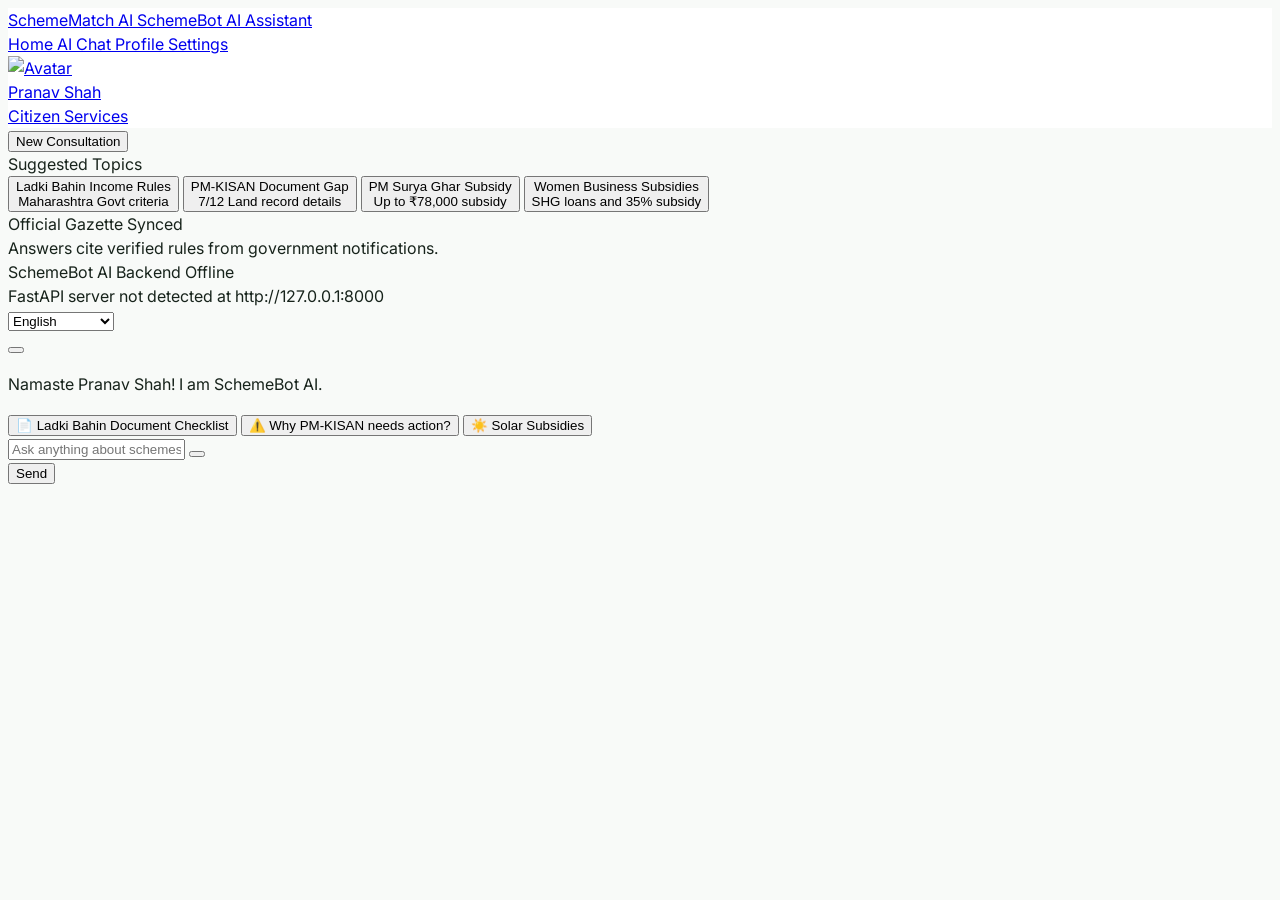
==== commit d28d359d: "Final Changes" ====
--- a/chat.html
+++ b/chat.html
@@ -1,18 +1,22 @@
 <!DOCTYPE html>
 <html lang="en">
+
 <head>
   <meta charset="UTF-8">
   <meta name="viewport" content="width=device-width, initial-scale=1.0">
   <title>AI Chat Interface — SchemeBot | SchemeMatch AI</title>
-  <meta name="description" content="Chat with SchemeBot AI to reverse-match government welfare schemes, decode gazette eligibility rules, and verify document prerequisites.">
+  <meta name="description"
+    content="Chat with SchemeBot AI to reverse-match government welfare schemes, decode gazette eligibility rules, and verify document prerequisites.">
 
   <!-- Favicon -->
-  <link rel="icon" type="image/svg+xml" href="data:image/svg+xml,<svg xmlns='http://www.w3.org/2000/svg' viewBox='0 0 24 24' fill='%23075E50'><path d='M12 2L3 7v6c0 5.55 3.84 10.74 9 12 5.16-1.26 9-6.45 9-12V7l-9-5zm-2 16l-4-4 1.41-1.41L10 15.17l6.59-6.59L18 10l-8 8z'/></svg>">
+  <link rel="icon" type="image/svg+xml"
+    href="data:image/svg+xml,<svg xmlns='http://www.w3.org/2000/svg' viewBox='0 0 24 24' fill='%23075E50'><path d='M12 2L3 7v6c0 5.55 3.84 10.74 9 12 5.16-1.26 9-6.45 9-12V7l-9-5zm-2 16l-4-4 1.41-1.41L10 15.17l6.59-6.59L18 10l-8 8z'/></svg>">
 
   <!-- Google Fonts: Inter -->
   <link rel="preconnect" href="https://fonts.googleapis.com">
   <link rel="preconnect" href="https://fonts.gstatic.com" crossorigin>
-  <link href="https://fonts.googleapis.com/css2?family=Inter:wght@300;400;500;600;700;800&display=swap" rel="stylesheet">
+  <link href="https://fonts.googleapis.com/css2?family=Inter:wght@300;400;500;600;700;800&display=swap"
+    rel="stylesheet">
 
   <!-- Tailwind CSS CDN -->
   <script src="https://cdn.tailwindcss.com"></script>
@@ -51,40 +55,49 @@
   <!-- Custom Styles -->
   <link rel="stylesheet" href="css/styles.css">
 </head>
-<body class="bg-gov-bg text-gov-text min-h-screen flex flex-col font-sans antialiased selection:bg-gov-soft selection:text-gov">
+
+<body
+  class="bg-gov-bg text-gov-text min-h-screen flex flex-col font-sans antialiased selection:bg-gov-soft selection:text-gov">
 
   <!-- ============================================================================== -->
   <!-- SINGLE UNIFIED NON-SHAKING NAVBAR -->
   <!-- ============================================================================== -->
   <header class="border-b border-gov-border bg-white sticky top-0 z-40 shadow-2xs">
     <div class="max-w-7xl mx-auto px-4 sm:px-6 lg:px-8 h-16 flex items-center justify-between">
-      
+
       <!-- Logo -->
       <a href="home.html" class="flex items-center space-x-3 shrink-0 group">
-        <div class="w-9 h-9 rounded-xl bg-gov flex items-center justify-center text-white font-bold text-lg shadow-sm transition-transform group-hover:scale-105">
+        <div
+          class="w-9 h-9 rounded-xl bg-gov flex items-center justify-center text-white font-bold text-lg shadow-sm transition-transform group-hover:scale-105">
           <i data-lucide="shield-check" class="w-5 h-5"></i>
         </div>
         <div>
-          <span class="font-extrabold text-lg tracking-tight text-gov-text">SchemeMatch <span class="text-gov">AI</span></span>
-          <span class="hidden lg:inline-block text-xs text-gov-subtext ml-2 pl-2 border-l border-gov-border">SchemeBot AI Assistant</span>
+          <span class="font-extrabold text-lg tracking-tight text-gov-text">SchemeMatch <span
+              class="text-gov">AI</span></span>
+          <span class="hidden lg:inline-block text-xs text-gov-subtext ml-2 pl-2 border-l border-gov-border">SchemeBot
+            AI Assistant</span>
         </div>
       </a>
 
       <!-- Navigation Tabs (Always in the single navbar row across all screens) -->
       <nav class="flex items-center space-x-1 sm:space-x-2">
-        <a href="home.html" class="px-2.5 sm:px-3.5 py-1.5 sm:py-2 rounded-xl text-xs font-semibold text-gov-subtext hover:text-gov hover:bg-gov-soft transition flex items-center gap-1.5">
+        <a href="home.html"
+          class="px-2.5 sm:px-3.5 py-1.5 sm:py-2 rounded-xl text-xs font-semibold text-gov-subtext hover:text-gov hover:bg-gov-soft transition flex items-center gap-1.5">
           <i data-lucide="home" class="w-4 h-4"></i>
           <span class="hidden sm:inline">Home</span>
         </a>
-        <a href="chat.html" class="px-3 sm:px-3.5 py-1.5 sm:py-2 rounded-xl text-xs font-bold bg-gov text-white shadow-xs flex items-center gap-1.5 transition">
+        <a href="chat.html"
+          class="px-3 sm:px-3.5 py-1.5 sm:py-2 rounded-xl text-xs font-bold bg-gov text-white shadow-xs flex items-center gap-1.5 transition">
           <i data-lucide="bot" class="w-4 h-4"></i>
           <span>AI Chat</span>
         </a>
-        <a href="profile.html" class="px-2.5 sm:px-3.5 py-1.5 sm:py-2 rounded-xl text-xs font-semibold text-gov-subtext hover:text-gov hover:bg-gov-soft transition flex items-center gap-1.5">
+        <a href="profile.html"
+          class="px-2.5 sm:px-3.5 py-1.5 sm:py-2 rounded-xl text-xs font-semibold text-gov-subtext hover:text-gov hover:bg-gov-soft transition flex items-center gap-1.5">
           <i data-lucide="user-check" class="w-4 h-4"></i>
           <span class="hidden sm:inline">Profile</span>
         </a>
-        <a href="settings.html" class="px-2.5 sm:px-3.5 py-1.5 sm:py-2 rounded-xl text-xs font-semibold text-gov-subtext hover:text-gov hover:bg-gov-soft transition flex items-center gap-1.5">
+        <a href="settings.html"
+          class="px-2.5 sm:px-3.5 py-1.5 sm:py-2 rounded-xl text-xs font-semibold text-gov-subtext hover:text-gov hover:bg-gov-soft transition flex items-center gap-1.5">
           <i data-lucide="settings" class="w-4 h-4"></i>
           <span class="hidden sm:inline">Settings</span>
         </a>
@@ -93,13 +106,16 @@
       <!-- Right Header Actions -->
       <div class="flex items-center space-x-2.5 sm:space-x-3 shrink-0">
         <a href="profile.html" class="flex items-center gap-2 pl-2 border-l border-gov-border group">
-          <img src="https://images.unsplash.com/photo-1573496359142-b8d87734a5a2?w=100&auto=format&fit=crop&q=80" alt="Avatar" class="w-8 h-8 rounded-full object-cover border border-gov-border shadow-2xs group-hover:border-gov transition">
+          <img src="https://images.unsplash.com/photo-1573496359142-b8d87734a5a2?w=100&auto=format&fit=crop&q=80"
+            alt="Avatar"
+            class="w-8 h-8 rounded-full object-cover border border-gov-border shadow-2xs group-hover:border-gov transition">
           <div class="hidden lg:block text-left">
-            <div class="text-xs font-bold text-gov-text leading-tight">Priya Sharma</div>
+            <div class="text-xs font-bold text-gov-text leading-tight">Pranav Shah</div>
             <div class="text-[10px] text-gov-subtext">Citizen Services</div>
           </div>
         </a>
-        <a href="index.html" title="Sign Out" class="p-2 rounded-xl text-gov-subtext hover:text-red-600 hover:bg-red-50 transition">
+        <a href="index.html" title="Sign Out"
+          class="p-2 rounded-xl text-gov-subtext hover:text-red-600 hover:bg-red-50 transition">
           <i data-lucide="log-out" class="w-4 h-4"></i>
         </a>
       </div>
@@ -109,12 +125,15 @@
   <!-- ============================================================================== -->
   <!-- 2. AI CHAT INTERFACE (SchemeBot AI) -->
   <!-- ============================================================================== -->
-  <main class="flex-1 max-w-7xl mx-auto w-full px-4 sm:px-6 lg:px-8 py-6 flex flex-col md:flex-row gap-6 h-[calc(100vh-4.5rem)]">
-    
+  <main
+    class="flex-1 max-w-7xl mx-auto w-full px-4 sm:px-6 lg:px-8 py-6 flex flex-col md:flex-row gap-6 h-[calc(100vh-4.5rem)]">
+
     <!-- Left Sidebar: Consultation & Prompt Shortcuts -->
-    <aside class="hidden md:flex flex-col w-72 shrink-0 bg-white border border-gov-border rounded-2xl p-4 justify-between">
+    <aside
+      class="hidden md:flex flex-col w-72 shrink-0 bg-white border border-gov-border rounded-2xl p-4 justify-between">
       <div>
-        <button onclick="startNewChat()" class="w-full py-2.5 px-4 rounded-xl bg-gov hover:bg-gov-hover text-white text-xs font-semibold flex items-center justify-center gap-2 shadow-xs transition">
+        <button onclick="startNewChat()"
+          class="w-full py-2.5 px-4 rounded-xl bg-gov hover:bg-gov-hover text-white text-xs font-semibold flex items-center justify-center gap-2 shadow-xs transition">
           <i data-lucide="plus" class="w-4 h-4"></i>
           <span>New Consultation</span>
         </button>
@@ -122,19 +141,23 @@
         <div class="mt-6">
           <div class="text-[11px] font-bold text-gov-subtext uppercase tracking-wider mb-2">Suggested Topics</div>
           <div class="space-y-1.5">
-            <button onclick="askPrompt('Am I eligible for Majhi Ladki Bahin Yojana if my family income is ₹1.8 Lakh?')" class="w-full text-left p-2.5 rounded-xl text-xs hover:bg-gov-soft text-gov-text hover:text-gov border border-transparent hover:border-gov-border transition">
+            <button onclick="askPrompt('Am I eligible for Majhi Ladki Bahin Yojana if my family income is ₹1.8 Lakh?')"
+              class="w-full text-left p-2.5 rounded-xl text-xs hover:bg-gov-soft text-gov-text hover:text-gov border border-transparent hover:border-gov-border transition">
               <span class="font-medium">Ladki Bahin Income Rules</span>
               <div class="text-[10px] text-gov-subtext mt-0.5">Maharashtra Govt criteria</div>
             </button>
-            <button onclick="askPrompt('What documents do I need to apply for PM-KISAN 6,000 yearly benefit?')" class="w-full text-left p-2.5 rounded-xl text-xs hover:bg-gov-soft text-gov-text hover:text-gov border border-transparent hover:border-gov-border transition">
+            <button onclick="askPrompt('What documents do I need to apply for PM-KISAN 6,000 yearly benefit?')"
+              class="w-full text-left p-2.5 rounded-xl text-xs hover:bg-gov-soft text-gov-text hover:text-gov border border-transparent hover:border-gov-border transition">
               <span class="font-medium">PM-KISAN Document Gap</span>
               <div class="text-[10px] text-gov-subtext mt-0.5">7/12 Land record details</div>
             </button>
-            <button onclick="askPrompt('How can I get free solar rooftop subsidy under PM Surya Ghar?')" class="w-full text-left p-2.5 rounded-xl text-xs hover:bg-gov-soft text-gov-text hover:text-gov border border-transparent hover:border-gov-border transition">
+            <button onclick="askPrompt('How can I get free solar rooftop subsidy under PM Surya Ghar?')"
+              class="w-full text-left p-2.5 rounded-xl text-xs hover:bg-gov-soft text-gov-text hover:text-gov border border-transparent hover:border-gov-border transition">
               <span class="font-medium">PM Surya Ghar Subsidy</span>
               <div class="text-[10px] text-gov-subtext mt-0.5">Up to ₹78,000 subsidy</div>
             </button>
-            <button onclick="askPrompt('Can a woman start a business under PMEGP or Lakhpati Didi?')" class="w-full text-left p-2.5 rounded-xl text-xs hover:bg-gov-soft text-gov-text hover:text-gov border border-transparent hover:border-gov-border transition">
+            <button onclick="askPrompt('Can a woman start a business under PMEGP or Lakhpati Didi?')"
+              class="w-full text-left p-2.5 rounded-xl text-xs hover:bg-gov-soft text-gov-text hover:text-gov border border-transparent hover:border-gov-border transition">
               <span class="font-medium">Women Business Subsidies</span>
               <div class="text-[10px] text-gov-subtext mt-0.5">SHG loans and 35% subsidy</div>
             </button>
@@ -154,22 +177,26 @@
 
     <!-- Main Chat Window -->
     <div class="flex-1 flex flex-col bg-white border border-gov-border rounded-2xl overflow-hidden shadow-xs">
-      
+
       <!-- Chat Header -->
       <div class="h-14 border-b border-gov-border px-6 flex items-center justify-between shrink-0 bg-gov-muted/20">
         <div class="flex items-center gap-3">
           <div class="relative">
-            <div class="w-8 h-8 rounded-lg bg-gov text-white flex items-center justify-center font-bold text-sm shadow-xs">
+            <div
+              class="w-8 h-8 rounded-lg bg-gov text-white flex items-center justify-center font-bold text-sm shadow-xs">
               <i data-lucide="bot" class="w-4 h-4"></i>
             </div>
-            <span class="absolute -bottom-0.5 -right-0.5 w-2.5 h-2.5 rounded-full bg-emerald-500 ring-2 ring-white"></span>
+            <span
+              class="absolute -bottom-0.5 -right-0.5 w-2.5 h-2.5 rounded-full bg-emerald-500 ring-2 ring-white"></span>
           </div>
           <div>
             <div class="text-xs font-bold text-gov-text flex items-center gap-1.5">
               <span>SchemeBot AI</span>
-              <span id="chat-status-badge" class="px-1.5 py-0.5 rounded text-[10px] bg-emerald-100 text-emerald-800 font-semibold">Connecting...</span>
+              <span id="chat-status-badge"
+                class="px-1.5 py-0.5 rounded text-[10px] bg-emerald-100 text-emerald-800 font-semibold">Connecting...</span>
             </div>
-            <div id="chat-model-label" class="text-[10px] text-gov-subtext">Qwen 2.5 7B • Central & Maharashtra Gazettes</div>
+            <div id="chat-model-label" class="text-[10px] text-gov-subtext">Qwen 2.5 7B • Central & Maharashtra Gazettes
+            </div>
           </div>
         </div>
 
@@ -177,7 +204,8 @@
           <!-- Language Selector -->
           <div class="flex items-center gap-1.5 text-xs text-gov-subtext">
             <i data-lucide="globe" class="w-3.5 h-3.5 text-gov"></i>
-            <select id="chat-language" class="text-xs font-medium bg-transparent border-0 text-gov focus:ring-0 cursor-pointer">
+            <select id="chat-language"
+              class="text-xs font-medium bg-transparent border-0 text-gov focus:ring-0 cursor-pointer">
               <option value="en">English</option>
               <option value="hi">हिन्दी (Hindi)</option>
               <option value="mr">मराठी (Marathi)</option>
@@ -185,7 +213,8 @@
           </div>
 
           <!-- Clear Chat -->
-          <button onclick="clearChat()" class="text-gov-subtext hover:text-gov p-1.5 rounded-lg hover:bg-gov-muted transition" title="Clear Chat">
+          <button onclick="clearChat()"
+            class="text-gov-subtext hover:text-gov p-1.5 rounded-lg hover:bg-gov-muted transition" title="Clear Chat">
             <i data-lucide="rotate-ccw" class="w-4 h-4"></i>
           </button>
         </div>
@@ -193,29 +222,31 @@
 
       <!-- Messages Stream -->
       <div id="chat-messages" class="flex-1 overflow-y-auto p-4 sm:p-6 space-y-4">
-        
+
         <!-- Bot Introduction -->
         <div class="flex items-start gap-3 max-w-2xl">
-          <div class="w-8 h-8 rounded-lg bg-gov text-white flex items-center justify-center shrink-0 text-xs font-bold shadow-xs">
+          <div
+            class="w-8 h-8 rounded-lg bg-gov text-white flex items-center justify-center shrink-0 text-xs font-bold shadow-xs">
             <i data-lucide="bot" class="w-4 h-4"></i>
           </div>
           <div class="space-y-2">
-            <div class="bg-gov-muted/50 p-4 rounded-2xl rounded-tl-xs border border-gov-border text-xs sm:text-sm text-gov-text leading-relaxed">
-              <p class="font-bold text-gov mb-1">Namaste Priya! I am SchemeBot AI.</p>
-              <p>I have scanned your citizen dossier (Female, 28 years old, Resident of Maharashtra, Family Income ₹1,80,000/yr).</p>
-              <p class="mt-2">You are currently <strong>100% eligible</strong> for the <strong>Mukhyamantri Majhi Ladki Bahin Yojana</strong> and <strong>Ayushman Bharat</strong>!</p>
-              <p class="mt-2">How can I assist you today? You can ask about eligibility, document requirements, or how to resolve document gaps.</p>
+            <div
+              class="bg-gov-muted/50 p-4 rounded-2xl rounded-tl-xs border border-gov-border text-xs sm:text-sm text-gov-text leading-relaxed">
+              <p class="font-bold text-gov mb-1">Namaste Pranav Shah! I am SchemeBot AI.</p>
             </div>
-            
+
             <!-- Quick Suggestion Buttons -->
             <div class="flex flex-wrap gap-2 pt-1">
-              <button onclick="askPrompt('What documents do I need to prepare for Ladki Bahin application?')" class="text-[11px] px-3 py-1.5 rounded-lg bg-white border border-gov-border hover:bg-gov-soft text-gov transition font-medium">
+              <button onclick="askPrompt('What documents do I need to prepare for Ladki Bahin application?')"
+                class="text-[11px] px-3 py-1.5 rounded-lg bg-white border border-gov-border hover:bg-gov-soft text-gov transition font-medium">
                 📄 Ladki Bahin Document Checklist
               </button>
-              <button onclick="askPrompt('Why does PM-KISAN say Action Needed?')" class="text-[11px] px-3 py-1.5 rounded-lg bg-white border border-gov-border hover:bg-gov-soft text-gov transition font-medium">
+              <button onclick="askPrompt('Why does PM-KISAN say Action Needed?')"
+                class="text-[11px] px-3 py-1.5 rounded-lg bg-white border border-gov-border hover:bg-gov-soft text-gov transition font-medium">
                 ⚠️ Why PM-KISAN needs action?
               </button>
-              <button onclick="askPrompt('How to apply for PM Surya Ghar Rooftop Solar?')" class="text-[11px] px-3 py-1.5 rounded-lg bg-white border border-gov-border hover:bg-gov-soft text-gov transition font-medium">
+              <button onclick="askPrompt('How to apply for PM Surya Ghar Rooftop Solar?')"
+                class="text-[11px] px-3 py-1.5 rounded-lg bg-white border border-gov-border hover:bg-gov-soft text-gov transition font-medium">
                 ☀️ Solar Subsidies
               </button>
             </div>
@@ -228,12 +259,15 @@
       <div class="p-4 border-t border-gov-border bg-white">
         <form id="chat-form" class="flex items-center gap-2">
           <div class="relative flex-1">
-            <input type="text" id="chat-input" placeholder="Ask anything about schemes, eligibility rules, documents..." class="w-full px-4 py-3 rounded-xl border border-gov-border bg-gov-muted/30 text-xs sm:text-sm text-gov-text focus:bg-white focus:border-gov focus:ring-1 focus:ring-gov transition pr-10">
-            <button type="button" onclick="alert('Voice input feature activated.')" class="absolute right-3 top-3 text-gov-subtext hover:text-gov">
+            <input type="text" id="chat-input" placeholder="Ask anything about schemes, eligibility rules, documents..."
+              class="w-full px-4 py-3 rounded-xl border border-gov-border bg-gov-muted/30 text-xs sm:text-sm text-gov-text focus:bg-white focus:border-gov focus:ring-1 focus:ring-gov transition pr-10">
+            <button type="button" onclick="alert('Voice input feature activated.')"
+              class="absolute right-3 top-3 text-gov-subtext hover:text-gov">
               <i data-lucide="mic" class="w-4 h-4"></i>
             </button>
           </div>
-          <button type="submit" class="px-5 py-3 rounded-xl bg-gov hover:bg-gov-hover text-white text-xs font-bold flex items-center justify-center gap-1.5 shadow-sm transition">
+          <button type="submit"
+            class="px-5 py-3 rounded-xl bg-gov hover:bg-gov-hover text-white text-xs font-bold flex items-center justify-center gap-1.5 shadow-sm transition">
             <span>Send</span>
             <i data-lucide="send" class="w-4 h-4"></i>
           </button>
@@ -287,7 +321,7 @@
         const res = await fetch(`${API_BASE}/api/health`);
         if (!res.ok) throw new Error('Health check failed');
         const data = await res.json();
-        
+
         if (data.ollama_connected) {
           if (badge) {
             badge.className = 'px-1.5 py-0.5 rounded text-[10px] bg-emerald-100 text-emerald-800 font-semibold flex items-center gap-1';
@@ -316,7 +350,7 @@
       }
     }
 
-    // Get current citizen context from localStorage or fallback to Priya Sharma
+    // Get current citizen context from localStorage or fallback to Pranav Shah
     function getCitizenContext() {
       try {
         const stored = localStorage.getItem('schemematch_profile');
@@ -434,11 +468,11 @@
 
     function generateLocalGazetteReply(query, citizen, lang) {
       const q = (query || '').toLowerCase();
-      
+
       if (q.includes('ladki bahin') || q.includes('majhi ladki') || q.includes('1500') || (q.includes('woman') && q.includes('maharashtra'))) {
         return `### Mukhyamantri Majhi Ladki Bahin Yojana (Maharashtra)
 
-**Eligibility Status for Priya Sharma:**  
+**Eligibility Status for Pranav Shah:**  
 ✅ **100% Directly Eligible**
 
 **Key Criteria Breakdown:**
@@ -459,7 +493,7 @@
       if (q.includes('kisan') || q.includes('pm-kisan') || q.includes('farmer') || q.includes('7/12') || q.includes('land')) {
         return `### PM-KISAN Samman Nidhi (Central Scheme)
 
-**Eligibility Status for Priya Sharma:**  
+**Eligibility Status for Pranav Shah:**  
 ⚠️ **Action Required: Missing 7/12 Land Record**
 
 **Key Details:**
@@ -478,7 +512,7 @@
       if (q.includes('surya') || q.includes('solar') || q.includes('bijli') || q.includes('rooftop')) {
         return `### PM Surya Ghar: Muft Bijli Yojana (Central Scheme)
 
-**Eligibility Status for Priya Sharma:**  
+**Eligibility Status for Pranav Shah:**  
 ✅ **Directly Eligible**
 
 **Scheme Highlights:**
@@ -495,7 +529,7 @@
       if (q.includes('ayushman') || q.includes('health') || q.includes('hospital') || q.includes('pmjay') || q.includes('medical')) {
         return `### Ayushman Bharat Pradhan Mantri Jan Arogya Yojana (PM-JAY)
 
-**Eligibility Status for Priya Sharma:**  
+**Eligibility Status for Pranav Shah:**  
 ✅ **100% Directly Eligible**
 
 **Key Details:**
@@ -519,7 +553,7 @@
 **Next Step:** You can prepare your preliminary project profile DPR and submit it via [kviconline.gov.in](https://www.kviconline.gov.in/).`;
       }
 
-      return `### SchemeMatch AI Guidance for Priya Sharma
+      return `### SchemeMatch AI Guidance for Pranav Shah
 
 I have evaluated your query against our verified database of central and Maharashtra welfare gazettes.
 
@@ -713,26 +747,27 @@
     }
 
     // Window global functions for existing inline button onclick handlers
-    window.askPrompt = function(text) {
+    window.askPrompt = function (text) {
       sendChatMessage(text);
     };
 
-    window.clearChat = function() {
+    window.clearChat = function () {
       conversationHistory = [];
       const container = document.getElementById('chat-messages');
       container.innerHTML = '';
       appendBotMessage('Chat history cleared. Feel free to ask any question regarding Central or State Government welfare schemes, eligibility rules, or prerequisite documents.');
     };
 
-    window.startNewChat = function() {
+    window.startNewChat = function () {
       window.clearChat();
     };
 
-    window.retryLastMessage = function() {
+    window.retryLastMessage = function () {
       if (lastUserQuery) {
         sendChatMessage(lastUserQuery);
       }
     };
   </script>
 </body>
-</html>
+
+</html>
